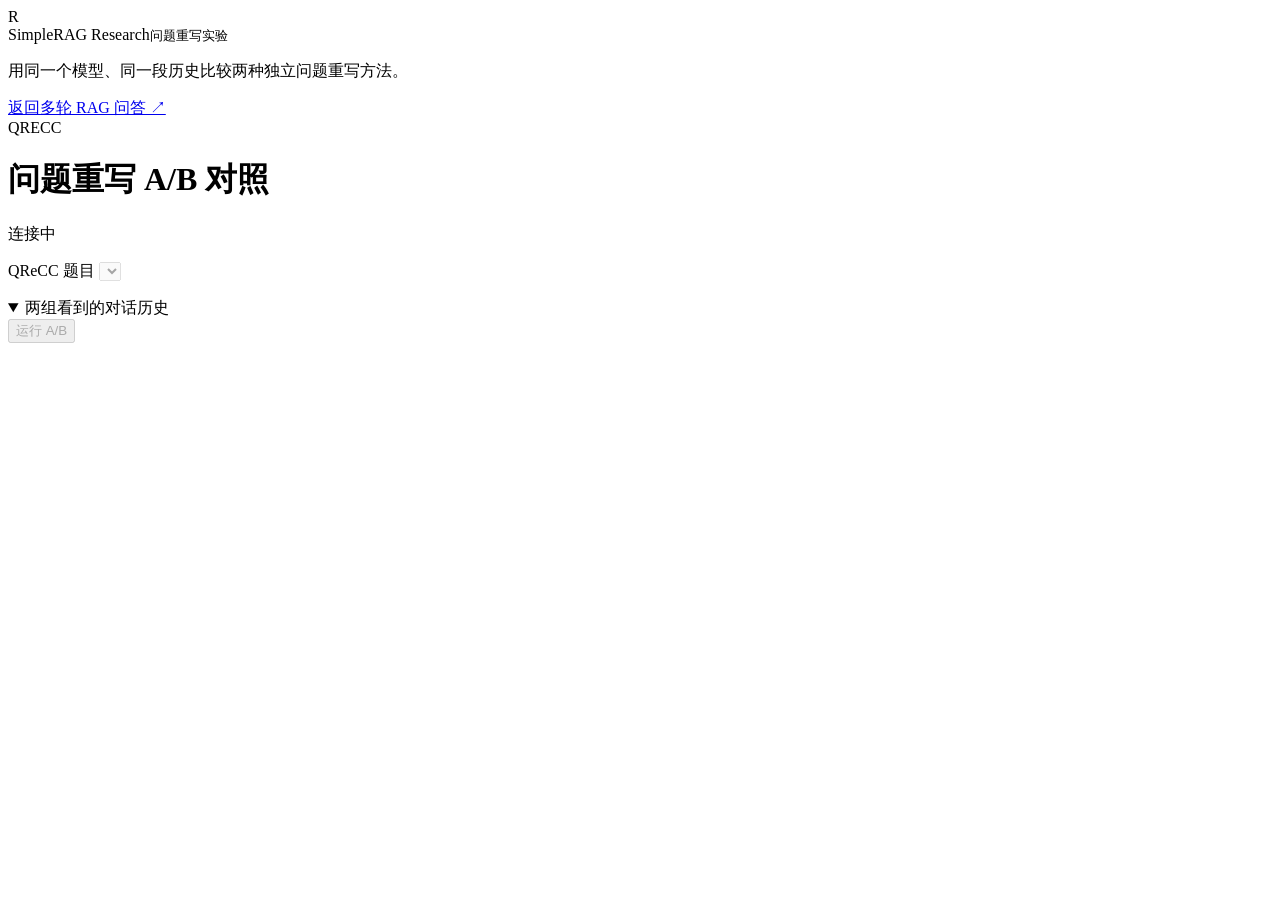
==== web/rewrite.html @ 393206dc "Add RAG Research project" ====
<!doctype html>
<html lang="zh-CN">
<head>
  <meta charset="utf-8">
  <meta name="viewport" content="width=device-width, initial-scale=1">
  <title>SimpleRAG Research · 问题重写 A/B</title>
  <link rel="stylesheet" href="/style.css">
  <script defer src="/rewrite.js"></script>
</head>
<body class="rewrite-page">
  <aside>
    <div class="brand"><span class="logo">R</span><div>SimpleRAG Research<small>问题重写实验</small></div></div>
    <p class="intro">用同一个模型、同一段历史比较两种独立问题重写方法。</p>
    <a class="lab-link" href="/">返回多轮 RAG 问答 ↗</a>
  </aside>
  <main>
    <header>
      <div><span class="eyebrow">QRECC</span><h1>问题重写 A/B 对照</h1></div>
      <span id="rewriteMode" class="badge">连接中</span>
    </header>
    <p id="rewriteModel" class="rewrite-note"></p>
    <form id="rewriteForm" class="rewrite-panel">
      <label for="rewriteSample">QReCC 题目</label>
      <select id="rewriteSample" required disabled></select>
      <p id="rewriteQuestion" class="content rewrite-question"></p>
      <details class="trace" open>
        <summary id="rewriteHistoryHeading">两组看到的对话历史</summary>
        <div id="rewriteHistory"></div>
      </details>
      <button id="rewriteRun" type="submit" class="rewrite-button" disabled>运行 A/B</button>
    </form>
    <div id="rewriteNotice" class="notice" role="status" aria-live="polite"></div>
    <section id="rewriteResults" class="rewrite-results" aria-label="两种方法的重写结果"></section>
    <details id="rewriteReferencePanel" class="trace rewrite-panel" hidden>
      <summary>查看人工参考重写</summary>
      <p id="rewriteReference" class="content"></p>
      <p class="rewrite-note">本轮人工重写只在评分时使用。ROUGE-1 F1 衡量词面重合，语义质量可由人工盲评补充。</p>
    </details>
  </main>
</body>
</html>
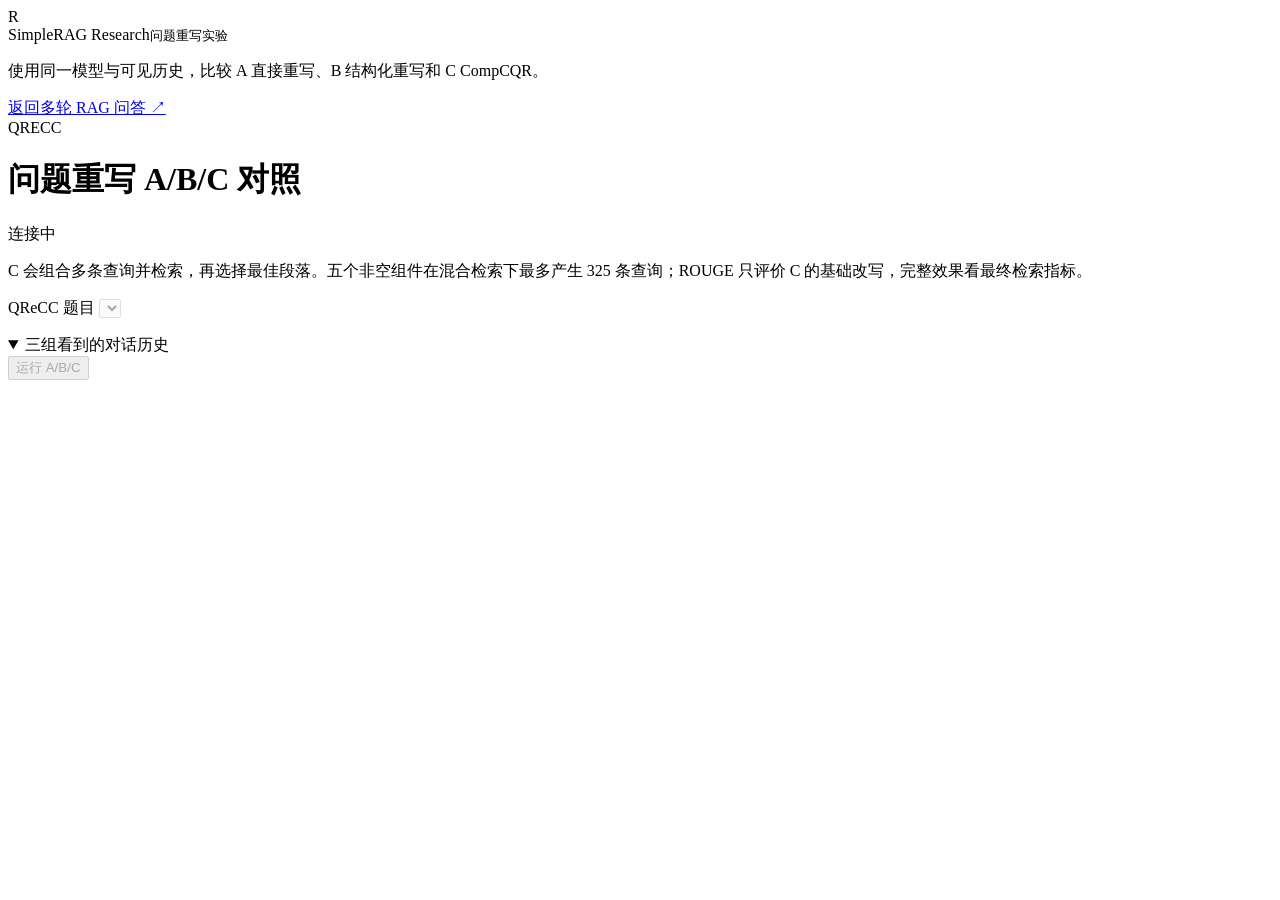
==== commit a3a3d038: "Add CompCQR comparison and refresh project documentation" ====
--- a/web/rewrite.html
+++ b/web/rewrite.html
@@ -1,41 +1,42 @@
-<!doctype html>
-<html lang="zh-CN">
-<head>
-  <meta charset="utf-8">
-  <meta name="viewport" content="width=device-width, initial-scale=1">
-  <title>SimpleRAG Research · 问题重写 A/B</title>
-  <link rel="stylesheet" href="/style.css">
-  <script defer src="/rewrite.js"></script>
-</head>
-<body class="rewrite-page">
-  <aside>
-    <div class="brand"><span class="logo">R</span><div>SimpleRAG Research<small>问题重写实验</small></div></div>
-    <p class="intro">用同一个模型、同一段历史比较两种独立问题重写方法。</p>
-    <a class="lab-link" href="/">返回多轮 RAG 问答 ↗</a>
-  </aside>
-  <main>
-    <header>
-      <div><span class="eyebrow">QRECC</span><h1>问题重写 A/B 对照</h1></div>
-      <span id="rewriteMode" class="badge">连接中</span>
-    </header>
-    <p id="rewriteModel" class="rewrite-note"></p>
-    <form id="rewriteForm" class="rewrite-panel">
-      <label for="rewriteSample">QReCC 题目</label>
-      <select id="rewriteSample" required disabled></select>
-      <p id="rewriteQuestion" class="content rewrite-question"></p>
-      <details class="trace" open>
-        <summary id="rewriteHistoryHeading">两组看到的对话历史</summary>
-        <div id="rewriteHistory"></div>
-      </details>
-      <button id="rewriteRun" type="submit" class="rewrite-button" disabled>运行 A/B</button>
-    </form>
-    <div id="rewriteNotice" class="notice" role="status" aria-live="polite"></div>
-    <section id="rewriteResults" class="rewrite-results" aria-label="两种方法的重写结果"></section>
-    <details id="rewriteReferencePanel" class="trace rewrite-panel" hidden>
-      <summary>查看人工参考重写</summary>
-      <p id="rewriteReference" class="content"></p>
-      <p class="rewrite-note">本轮人工重写只在评分时使用。ROUGE-1 F1 衡量词面重合，语义质量可由人工盲评补充。</p>
-    </details>
-  </main>
-</body>
-</html>
+<!doctype html>
+<html lang="zh-CN">
+<head>
+  <meta charset="utf-8">
+  <meta name="viewport" content="width=device-width, initial-scale=1">
+  <title>SimpleRAG Research · 问题重写 A/B/C</title>
+  <link rel="stylesheet" href="/style.css">
+  <script defer src="/rewrite.js"></script>
+</head>
+<body class="rewrite-page">
+  <aside>
+    <div class="brand"><span class="logo">R</span><div>SimpleRAG Research<small>问题重写实验</small></div></div>
+    <p class="intro">使用同一模型与可见历史，比较 A 直接重写、B 结构化重写和 C CompCQR。</p>
+    <a class="lab-link" href="/">返回多轮 RAG 问答 ↗</a>
+  </aside>
+  <main>
+    <header>
+      <div><span class="eyebrow">QRECC</span><h1>问题重写 A/B/C 对照</h1></div>
+      <span id="rewriteMode" class="badge">连接中</span>
+    </header>
+    <p id="rewriteModel" class="rewrite-note"></p>
+    <p class="rewrite-note">C 会组合多条查询并检索，再选择最佳段落。五个非空组件在混合检索下最多产生 325 条查询；ROUGE 只评价 C 的基础改写，完整效果看最终检索指标。</p>
+    <form id="rewriteForm" class="rewrite-panel">
+      <label for="rewriteSample">QReCC 题目</label>
+      <select id="rewriteSample" required disabled></select>
+      <p id="rewriteQuestion" class="content rewrite-question"></p>
+      <details class="trace" open>
+        <summary id="rewriteHistoryHeading">三组看到的对话历史</summary>
+        <div id="rewriteHistory"></div>
+      </details>
+      <button id="rewriteRun" type="submit" class="rewrite-button" disabled>运行 A/B/C</button>
+    </form>
+    <div id="rewriteNotice" class="notice" role="status" aria-live="polite"></div>
+    <section id="rewriteResults" class="rewrite-results" aria-label="三种方法的重写与检索结果"></section>
+    <details id="rewriteReferencePanel" class="trace rewrite-panel" hidden>
+      <summary>查看人工参考重写</summary>
+      <p id="rewriteReference" class="content"></p>
+      <p class="rewrite-note">本轮人工重写只在评分时使用。ROUGE-1 F1 衡量词面重合，语义质量可由人工盲评补充。</p>
+    </details>
+  </main>
+</body>
+</html>
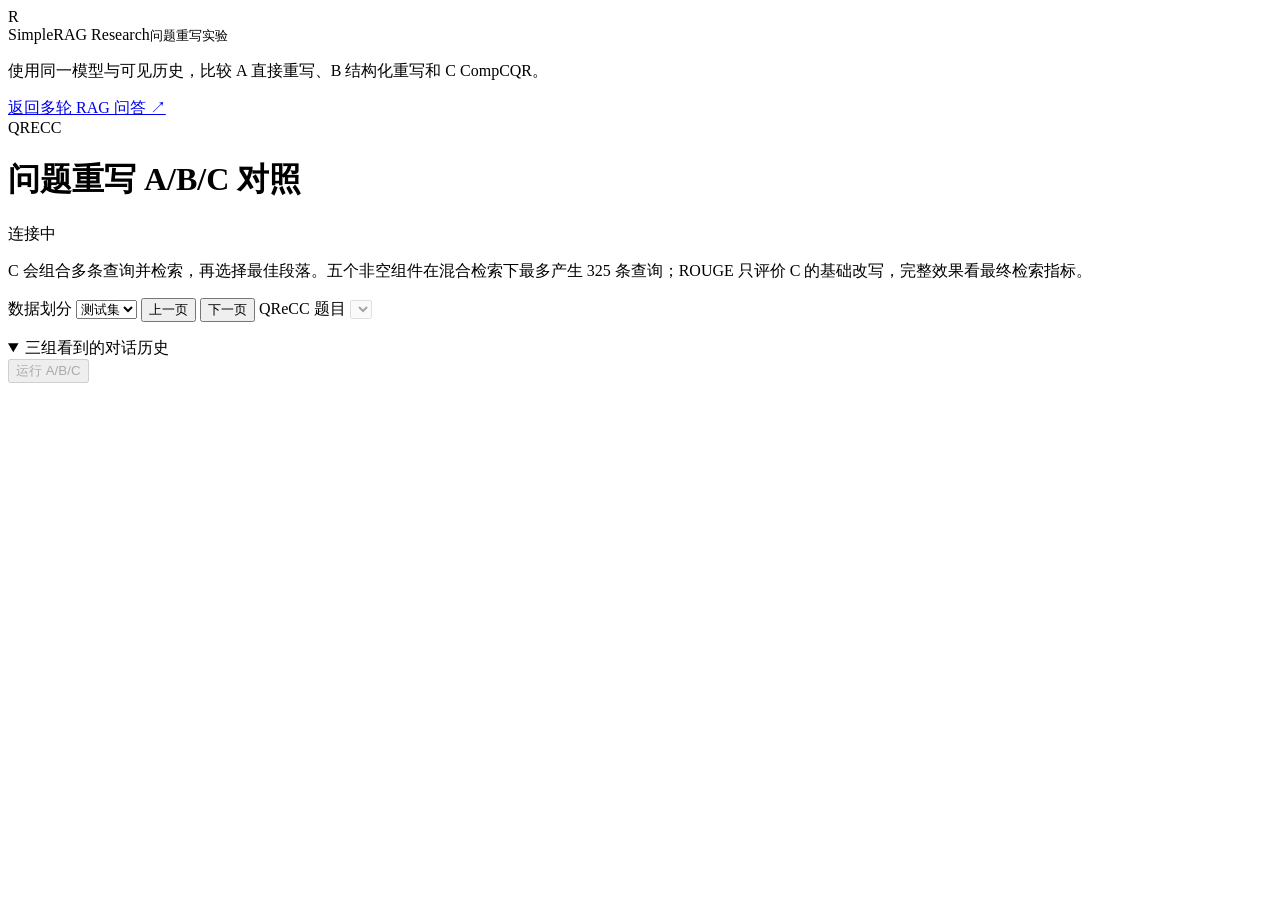
==== commit b2c39205: "Replace compcqr branch content with RAG_Research project" ====
--- a/web/rewrite.html
+++ b/web/rewrite.html
@@ -1,42 +1,46 @@
-<!doctype html>
-<html lang="zh-CN">
-<head>
-  <meta charset="utf-8">
-  <meta name="viewport" content="width=device-width, initial-scale=1">
-  <title>SimpleRAG Research · 问题重写 A/B/C</title>
-  <link rel="stylesheet" href="/style.css">
-  <script defer src="/rewrite.js"></script>
-</head>
-<body class="rewrite-page">
-  <aside>
-    <div class="brand"><span class="logo">R</span><div>SimpleRAG Research<small>问题重写实验</small></div></div>
-    <p class="intro">使用同一模型与可见历史，比较 A 直接重写、B 结构化重写和 C CompCQR。</p>
-    <a class="lab-link" href="/">返回多轮 RAG 问答 ↗</a>
-  </aside>
-  <main>
-    <header>
-      <div><span class="eyebrow">QRECC</span><h1>问题重写 A/B/C 对照</h1></div>
-      <span id="rewriteMode" class="badge">连接中</span>
-    </header>
-    <p id="rewriteModel" class="rewrite-note"></p>
-    <p class="rewrite-note">C 会组合多条查询并检索，再选择最佳段落。五个非空组件在混合检索下最多产生 325 条查询；ROUGE 只评价 C 的基础改写，完整效果看最终检索指标。</p>
-    <form id="rewriteForm" class="rewrite-panel">
-      <label for="rewriteSample">QReCC 题目</label>
-      <select id="rewriteSample" required disabled></select>
-      <p id="rewriteQuestion" class="content rewrite-question"></p>
-      <details class="trace" open>
-        <summary id="rewriteHistoryHeading">三组看到的对话历史</summary>
-        <div id="rewriteHistory"></div>
-      </details>
-      <button id="rewriteRun" type="submit" class="rewrite-button" disabled>运行 A/B/C</button>
-    </form>
-    <div id="rewriteNotice" class="notice" role="status" aria-live="polite"></div>
-    <section id="rewriteResults" class="rewrite-results" aria-label="三种方法的重写与检索结果"></section>
-    <details id="rewriteReferencePanel" class="trace rewrite-panel" hidden>
-      <summary>查看人工参考重写</summary>
-      <p id="rewriteReference" class="content"></p>
-      <p class="rewrite-note">本轮人工重写只在评分时使用。ROUGE-1 F1 衡量词面重合，语义质量可由人工盲评补充。</p>
-    </details>
-  </main>
-</body>
-</html>
+<!doctype html>
+<html lang="zh-CN">
+<head>
+  <meta charset="utf-8">
+  <meta name="viewport" content="width=device-width, initial-scale=1">
+  <title>SimpleRAG Research · 问题重写 A/B/C</title>
+  <link rel="stylesheet" href="/style.css">
+  <script defer src="/rewrite.js"></script>
+</head>
+<body class="rewrite-page">
+  <aside>
+    <div class="brand"><span class="logo">R</span><div>SimpleRAG Research<small>问题重写实验</small></div></div>
+    <p class="intro">使用同一模型与可见历史，比较 A 直接重写、B 结构化重写和 C CompCQR。</p>
+    <a class="lab-link" href="/">返回多轮 RAG 问答 ↗</a>
+  </aside>
+  <main>
+    <header>
+      <div><span class="eyebrow">QRECC</span><h1>问题重写 A/B/C 对照</h1></div>
+      <span id="rewriteMode" class="badge">连接中</span>
+    </header>
+    <p id="rewriteModel" class="rewrite-note"></p>
+    <p class="rewrite-note">C 会组合多条查询并检索，再选择最佳段落。五个非空组件在混合检索下最多产生 325 条查询；ROUGE 只评价 C 的基础改写，完整效果看最终检索指标。</p>
+    <form id="rewriteForm" class="rewrite-panel">
+      <label for="rewriteSplit">数据划分</label>
+      <select id="rewriteSplit"><option value="test">测试集</option><option value="dev">开发集</option><option value="train">训练集</option><option value="all">全部</option></select>
+      <button id="rewritePrev" type="button">上一页</button> <button id="rewriteNext" type="button">下一页</button>
+      <span id="rewritePageInfo"></span>
+      <label for="rewriteSample">QReCC 题目</label>
+      <select id="rewriteSample" required disabled></select>
+      <p id="rewriteQuestion" class="content rewrite-question"></p>
+      <details class="trace" open>
+        <summary id="rewriteHistoryHeading">三组看到的对话历史</summary>
+        <div id="rewriteHistory"></div>
+      </details>
+      <button id="rewriteRun" type="submit" class="rewrite-button" disabled>运行 A/B/C</button>
+    </form>
+    <div id="rewriteNotice" class="notice" role="status" aria-live="polite"></div>
+    <section id="rewriteResults" class="rewrite-results" aria-label="三种方法的重写与检索结果"></section>
+    <details id="rewriteReferencePanel" class="trace rewrite-panel" hidden>
+      <summary>查看人工参考重写</summary>
+      <p id="rewriteReference" class="content"></p>
+      <p class="rewrite-note">本轮人工重写只在评分时使用。ROUGE-1 F1 衡量词面重合，语义质量可由人工盲评补充。</p>
+    </details>
+  </main>
+</body>
+</html>
